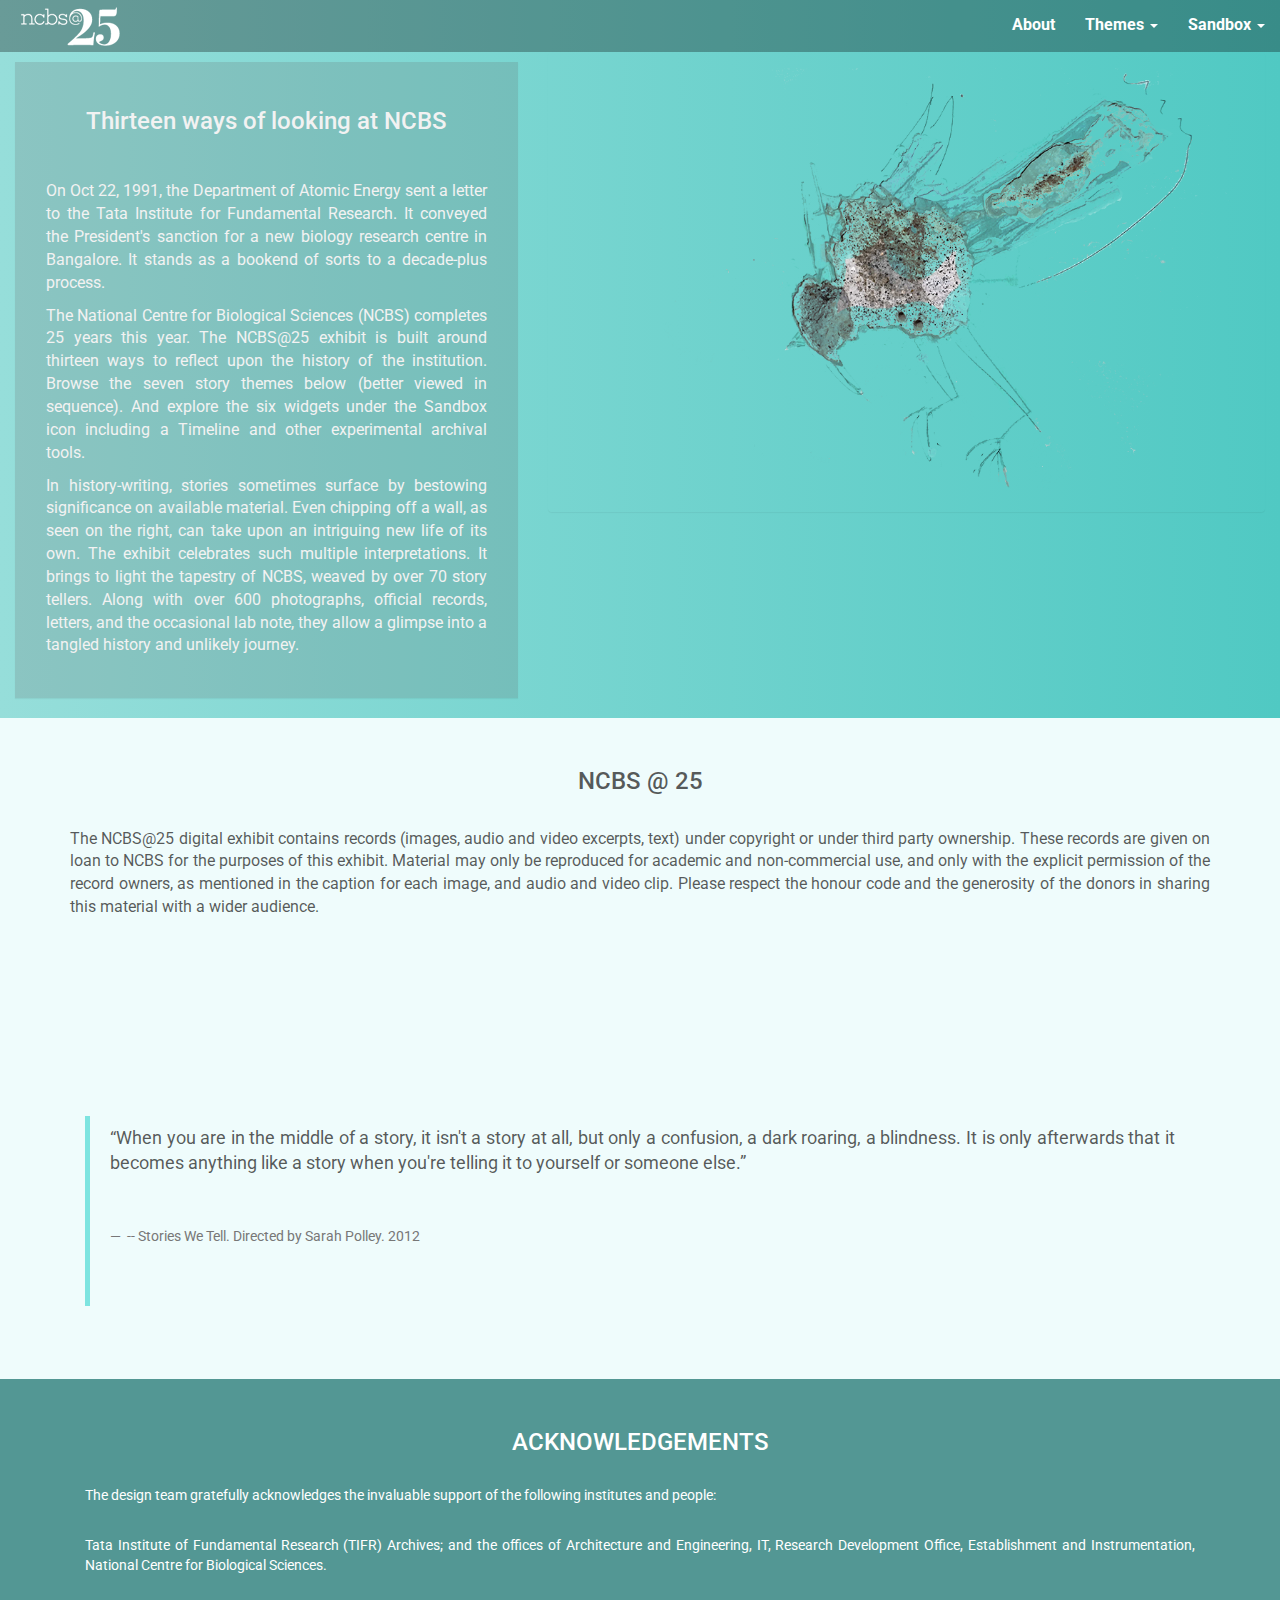
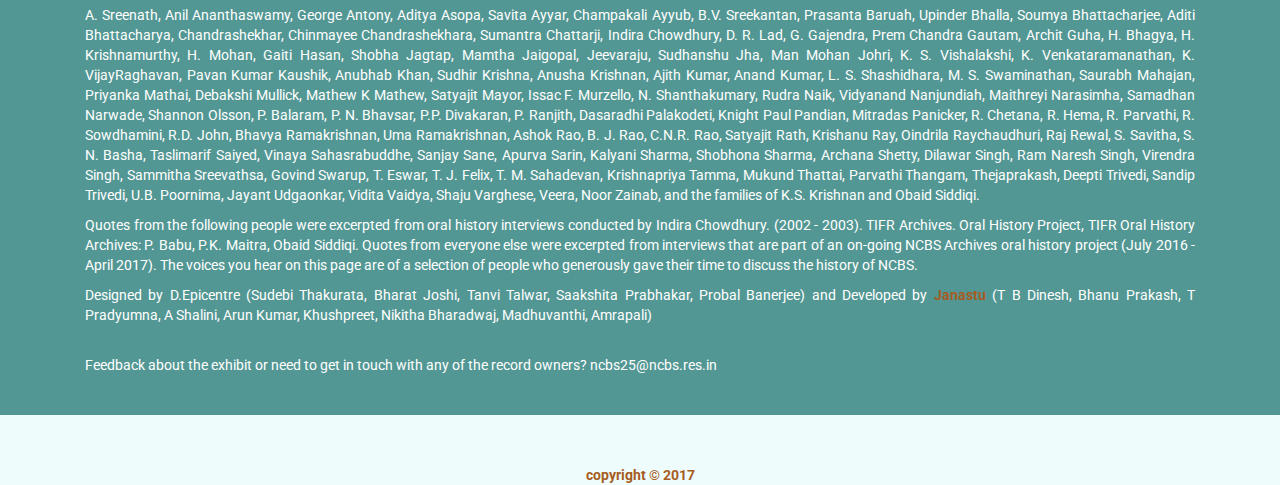
==== index.html @ 10860ec8 "about and acknowledgement section width and padding adjust + Copyright year update" ====
<!DOCTYPE html>
<html lang="en">

<head>

    <meta charset="utf-8">
    <meta http-equiv="X-UA-Compatible" content="IE=edge">
    <meta name="viewport" content="width=device-width, initial-scale=1">
    <meta name="description" content="">
    <meta name="author" content="">

    <title>NCBS@25</title>
	
	<!-- favicon-->
	<link  href="images/ncbs_favicon.png" type="image/x-icon" rel="icon" sizes="10x10" type="image/png">

    <!--font link-->
    <link href=' http://fonts.googleapis.com/css?family=Roboto:400,500,700' rel='stylesheet' type='text/css'>	

    <!-- Bootstrap Core CSS -->
    <link href="css/bootstrap.min.css" rel="stylesheet">

    <!-- header color CSS -->
    <link href="css/ncbs-responsive.css" rel="stylesheet">

    <!-- Custom CSS -->
    <link href="css/modern-business.css" rel="stylesheet">
	<!-- NCBS CSS  -->
	<link href="css/ncbs-responsive.css" rel="stylesheet">
	
	
    <!-- Custom Fonts -->
    <link href="font-awesome/css/font-awesome.min.css" rel="stylesheet" type="text/css">

    <!-- HTML5 Shim and Respond.js IE8 support of HTML5 elements and media queries -->
    <!-- WARNING: Respond.js doesn't work if you view the page via file:// -->
    <!--[if lt IE 9]>
        <script src="https://oss.maxcdn.com/libs/html5shiv/3.7.0/html5shiv.js"></script>
        <script src="https://oss.maxcdn.com/libs/respond.js/1.4.2/respond.min.js"></script>
    <![endif]-->

    

</head>

<body>
 

    <!-- Navigation -->

    <nav class="navbar navbar-inverse navbar-default navbar-static-top navbar-header-bg_col" role="navigation">
        <div class="container-fluid">
            <!-- Brand and toggle get grouped for better mobile display -->
            <div class="navbar-header ">

                <button type="button" class="navbar-toggle" data-toggle="collapse" data-target="#ncbs-navbar-collapse">
                    <span class="sr-only">Toggle navigation</span>
                    <span class="icon-bar"></span>
                    <span class="icon-bar"></span>
                    <span class="icon-bar"></span>
                </button>
                
                <!--ncbs25 logo-->
				<div class="logo-responsive ">
				

			        <a href="#" target="">	
			        <img src="images/ncbs_logo.png" alt="logo" >
			        </a>
                <!--/.ncbs logo--> 
				</div>

            </div>
            <!-- Collect the nav links, forms, and other content for toggling -->
            <div class="collapse navbar-collapse" id="ncbs-navbar-collapse">
                <!--Menu-->           
                <ul class="nav navbar-nav navbar-right navbar-header-link-color navbar-header-link-hover-color">

                    <!--Menu About-->
                    <li>
                    
                        <a href="#about" class="navbar-header-link-color"><b>About</a></b>
                    </li>

                    <!--Menu Themes-->
                    <li class="dropdown " >

                        <a href="#" class="dropdown-toggle navbar-header-link-color" data-toggle="dropdown"><b>Themes</b> <b class="caret"></b></a>

                        <ul class="dropdown-menu dropdown-menu-style" >

                            <li >
                                <a href="portfolio-1-col.html"> <img src="images/identity_inside-01.png" alt="id" class="theme-dropdown-icon">Identity</a>
                            </li>
                            <li class="divider" ></li>
					        <li>
                                <a href="portfolio-2-col.html">
                                <img src="images/instituin_inside-01.png" alt="ib" class="theme-dropdown-icon">
                               Institution Building</a>
                            </li>
                             <li class="divider" ></li>
                            <li>
                                <a href="portfolio-3-col.html">
                                <img src="images/growth_inside.png" alt="id" class="theme-dropdown-icon" id="themes-dropdown-growth">
                                Growth</a>
                            </li>
                            <li class="divider"></li>
                            <li>
                                <a href="portfolio-4-col.html">
                                <img src="images/research-inside.png" alt="res" class="theme-dropdown-icon" id="themes-dropdown-research">Research</a>
                            </li>
                            <li class="divider"></li>
                            <li>
                                <a href="portfolio-item.html">
                                <img src="images/education_inside1.png" alt="edu" class="theme-dropdown-icon">Education</a>
                            </li>
                            <li class="divider"></li>
                            <li>
                                <a href="portfolio-item.html">
                                <img src="images/ripple_inside.png" alt="rf" class="theme-dropdown-icon">Ripple Effect</a>
                            </li>

                            <li class="divider"></li>
                            <li>
                                <a href="portfolio-item.html">
                                <img src="images/intersections_inside.png" alt="inter" class="theme-dropdown-icon">Intersection</a>
                            </li>

                        </ul>
                    </li>

                    <!--Menu Sandbox-->
                    <li class="dropdown">
                        <a href="#" class="dropdown-toggle navbar-header-link-color" data-toggle="dropdown"><b>Sandbox</b> <b class="caret"></b></a>
                        <ul class="dropdown-menu dropdown-menu-style" >
                            <li>
                                <a href="blog-home-1.html">Ephemera</a>
                            </li>
                            <li class="divider"></li>
                            <li>
                                <a href="blog-home-2.html">
                                Peopleplex</a>
                            </li>
                            <li class="divider"></li>
                            <li>
                                <a href="blog-post.html">Space Tour</a>
                            </li>
                            <li class="divider"></li>
                            <li>
                                <a href="blog-home-2.html">
                                Timeline</a>
                            </li>
                            <li class="divider"></li>

                            <li>
                                <a href="blog-home-2.html">
                                Oral History</a>
                            </li>
                            <li class="divider"></li>
                            <li>
                                <a href="blog-home-2.html">
                                Mosaic Template</a>
                            </li>



                        </ul>
                    </li>
                    
                    
                </ul>

                <!-- /.navbar-collapse -->
            </div>
            
            <!-- /.container -->
        </div>
        
    </nav>

   

    <!-- Page Content -->
    <div class="container-fluid home-hero-bg" >

         
        <!-- Row-->
        <div class="row">

            <!--<div class="col-lg-12">
                <h1 class="page-header">
                   

                </h1>
            </div> -->

            <!--Column grid-->
            <div class="col-md-5" >

                <div class="panel home-hero-lefttext-container " > 

                    <div class="panel-heading home-hero-lefttext-removepadding" >
                        <h3> Thirteen ways of looking at NCBS</h3>
                    </div>
					
                    <div class="panel-body home-hero-lefttext-removepadding "  >
					   <!--<div class="col-sm-4">
					   <img src="intro-bg.jpg" alt="bg">
					   </div>-->
                        <p align="justify">
						
                        <p>On Oct 22, 1991, the Department of Atomic Energy sent a letter to the Tata Institute for Fundamental Research. 
                        It conveyed the President's sanction for a new biology research centre in Bangalore.
                        It stands as a bookend of sorts to a decade-plus process.</p>

                        <p>The National Centre for Biological Sciences (NCBS) completes 25 years this year.
                        The NCBS@25 exhibit is built around thirteen ways to reflect upon the history of the institution.
                        Browse the seven story themes below (better viewed in sequence). And explore the six widgets under
                        the Sandbox icon including a Timeline and other experimental archival tools.</p>
 

                        <p>In history-writing, stories sometimes surface by bestowing significance on available material. Even chipping off a wall, as seen on the right, can take upon an intriguing new life of its own. The exhibit celebrates such multiple interpretations. It brings to light the tapestry of NCBS, weaved by over 70 story tellers. Along with over 600 photographs, official records, letters, and the occasional lab note, they allow a glimpse into a tangled history and unlikely journey.</p>

                    </div>

                </div>

            <!--/.Column grid-->
            </div>


            <!--Column grid-->
            <div class="col-md-7">

                <div class="panel panel-background">

                   <!-- <div class="panel-heading">
                        <h4><i class="fa fa-fw fa-gift"></i></h4>
                    </div>-->

                    <!--Insect image-->
                    <div class="panel-body theme-insect-image">
                        
                      <img src="images/insect.png" alt="bg" class="img-responsive">
                    <!--/.Insect image-->     
                    </div>

                </div>

            <!--/.Column grid-->
            </div> 


        <!-- /.row -->       
        </div>

    <!--/.Container-->    
    </div>
    
		
        
        

    <!--About us-->

    <!--Container-->  
    <div id="about" class="container">
        <div class="row">
             <h3 class="text-center">NCBS @ 25</h3>
        
             <br/>

             <p>The NCBS@25 digital exhibit contains records (images, audio and video excerpts, text) under copyright or under third party ownership. These records are given on loan to NCBS for the purposes of this exhibit. Material may only be reproduced for academic and non-commercial use, and only with the explicit permission of the record owners, as mentioned in the caption for each image, and audio and video clip. Please respect the honour code and the generosity of the donors in sharing this material with a wider audience.</p>
             
        </div>
        <!--Row-->            
        <div class="row">
            <!--Column grid--> 
           <div class="col-xs-12">

            <!--Youtube video--> 
            <div class="center-block">
              <iframe class="theme-about-video" src="https://www.youtube.com/embed/O8wESXFHZY8" frameborder="0" allowfullscreen></iframe>
            <!--/.Youtube video-->  
            </div>

            <div>

                <blockquote><p>“When you are in the middle of a story, it isn't a story at all, but only a confusion, a dark roaring, a blindness. It is only afterwards that it becomes anything like a story when you're telling it to yourself or someone else.”</p>
                  <footer> -- Stories We Tell. Directed by Sarah Polley. 2012</footer>
                </blockquote>

                <br/>
                

                            </div>

           <!--/.Column grid-->
           </div>

        <!-- /.row -->   
        </div>
      </div>
<!--/.About text END-->           
    </div>
        <!-- /.container END-->

    <!-- Acknowledgements start --> 
    <div class="ack-section" >
       <div class="container" >

        <!--Row-->            
        <div class="row">
            
              
            <!--Column grid--> 
           <div class="col-xs-12">
            <h3 class="text-center">ACKNOWLEDGEMENTS</h3>
            <br/>
            <p>The design team gratefully acknowledges the invaluable support of the following institutes and people:</p>
            <br/>
            <p>Tata Institute of Fundamental Research (TIFR) Archives; and the offices of Architecture and Engineering, IT, Research Development Office, Establishment and Instrumentation, National Centre for Biological Sciences.</p>
            <br/>
            <p>A. Sreenath, Anil Ananthaswamy, George Antony, Aditya Asopa, Savita Ayyar, Champakali Ayyub, B.V. Sreekantan, Prasanta Baruah, Upinder Bhalla, Soumya Bhattacharjee, Aditi Bhattacharya, Chandrashekhar, Chinmayee Chandrashekhara, Sumantra Chattarji, Indira Chowdhury, D. R. Lad, G. Gajendra, Prem Chandra Gautam, Archit Guha, H. Bhagya, H. Krishnamurthy, H. Mohan, Gaiti Hasan, Shobha Jagtap, Mamtha Jaigopal, Jeevaraju, Sudhanshu Jha, Man Mohan Johri, K. S. Vishalakshi, K. Venkataramanathan, K. VijayRaghavan, Pavan Kumar Kaushik, Anubhab Khan, Sudhir Krishna, Anusha Krishnan, Ajith Kumar, Anand Kumar, L. S. Shashidhara, M. S. Swaminathan, Saurabh Mahajan, Priyanka Mathai, Debakshi Mullick, Mathew K Mathew, Satyajit Mayor, Issac F. Murzello, N. Shanthakumary, Rudra Naik, Vidyanand Nanjundiah, Maithreyi Narasimha, Samadhan Narwade, Shannon Olsson, P. Balaram, P. N. Bhavsar, P.P. Divakaran, P. Ranjith, Dasaradhi Palakodeti, Knight Paul Pandian, Mitradas Panicker, R. Chetana, R. Hema, R. Parvathi, R. Sowdhamini, R.D. John, Bhavya Ramakrishnan, Uma Ramakrishnan, Ashok Rao, B. J. Rao, C.N.R. Rao, Satyajit Rath, Krishanu Ray, Oindrila Raychaudhuri, Raj Rewal, S. Savitha, S. N. Basha, Taslimarif Saiyed, Vinaya Sahasrabuddhe, Sanjay Sane, Apurva Sarin, Kalyani Sharma, Shobhona Sharma, Archana Shetty, Dilawar Singh, Ram Naresh Singh, Virendra Singh, Sammitha Sreevathsa, Govind Swarup, T. Eswar, T. J. Felix, T. M. Sahadevan, Krishnapriya Tamma, Mukund Thattai, Parvathi Thangam, Thejaprakash, Deepti Trivedi, Sandip Trivedi, U.B. Poornima, Jayant Udgaonkar, Vidita Vaidya, Shaju Varghese, Veera, Noor Zainab, and the families of K.S. Krishnan and Obaid Siddiqi.</p>
            
            <p>Quotes from the following people were excerpted from oral history interviews conducted by Indira Chowdhury. (2002 - 2003). TIFR Archives. Oral History Project, TIFR Oral History Archives: P. Babu, P.K. Maitra, Obaid Siddiqi. Quotes from everyone else were excerpted from interviews that are part of an on-going NCBS Archives oral history project (July 2016 - April 2017). The voices you hear on this page are of a selection of people who generously gave their time to discuss the history of NCBS.</p>
            

            <p>Designed by D.Epicentre (Sudebi Thakurata, Bharat Joshi, Tanvi Talwar, Saakshita Prabhakar, Probal Banerjee) and Developed by <a href="http://servelots.com/new/3d.html" target="_blank">Janastu</a> (T B Dinesh, Bhanu Prakash, T Pradyumna, A Shalini, Arun Kumar, Khushpreet, Nikitha Bharadwaj, Madhuvanthi, Amrapali)</p><br>
            <p>Feedback about the exhibit or need to get in touch with any of the record owners? 
            ncbs25@ncbs.res.in</p>


           </div>
       </div>
   </div>
</div>
 <!-- Acknowledgements END -->
    
    <!--Footer-->
    <footer class="container-fluid">

        <div class="row">
            <div class="col-lg-12">

                <div class="text-center footer-text-style">
                    <a href="#about" class="footer-content-text">copyright &copy 2017</a>
                </div>
                    
            </div>
        </div>

        <!--/.Footer-->  
    </footer>


    <!-- jQuery -->
    <script src="js/jquery.js"></script>

    <!-- Bootstrap Core JavaScript -->
    <script src="js/bootstrap.min.js"></script>

    <!-- Script to Activate the Carousel -->
    <script>
    $('.carousel').carousel({
        interval: 5000 //changes the speed
    })
    </script>

</body>

</html>
---- css/ncbs-responsive.css ----
/*CSS for body*/
body {
    overflow-x: hidden;
    padding: 0px;
    background-color:  rgba(176, 241, 239, 0.2);
    /* background-color:#f4f3e9;  */
     font-family: 'Roboto', sans-serif;
     text-align: justify;
}

/* anchor links */
a {
    color: #a65c21;
    font-weight: bold;
    text-decoration: none;
}

a:hover {
    color: #ffaa65;
    font-weight: bold;
    text-decoration: none;
}
/* anchor links END*/
/*CSS for header*/
@media (max-width: 767px)
.navbar-inverse .navbar-nav .open .dropdown-menu .divider {
    background-color: #FFFFFF;
}

.navbar-inverse {
    border-radius:0px;
}

.navbar-header-bg_col{
    /*background-image: url(../images/bg_img.jpg);
    background-repeat: no-repeat;
    background-size: cover;*/
    background: #50C9C3; /* fallback for old browsers */
    background: -webkit-linear-gradient(to left, #50C9C3 , #96DEDA); /* Chrome 10-25, Safari 5.1-6 */
    background: -moz-linear-gradient(to left, #50C9C3 , #96DEDA);   /* For Firefox (3.6 to 15) */
    background-image: -o-linear-gradient(to left, #50C9C3 , #96DEDA); /* For old Opera (11.1 to 12.0) */
    background: linear-gradient(to left, #50C9C3 , #96DEDA); /* W3C, IE 10+/ Edge, Firefox 16+, Chrome 26+, Opera 12+, Safari 7+ */

    background-color: rgba(102,102,102,0.5);
    background-blend-mode: multiply;
	

    margin-bottom: 0px;
    border-color:transparent;
}

.navbar-header-border-color{
    color: #F4F3E9;
}

.navbar-header-link-color{
    color:#FFFFFF;
}

.navbar-header-link-hover-color{
    color:#FFF;
}

/*.dropdown-box-color {
    background-color:transparent;
}*/

.navbar-inverse .navbar-nav>li>a {
    color:#FFFFFF;
}

.navbar-inverse .navbar-nav>.open>a, .navbar-inverse .navbar-nav>.open>a:focus, .navbar-inverse .navbar-nav>.open>a:hover{
    color: #fff;
    background-color:rgba(102,102,102,0.66);;
}


.navbar-inverse .navbar-nav>.open>a:focus, .navbar-inverse .navbar-nav>.open>a:hover
{
color: #FFFFFC;
}
.logo-responsive
{
padding:5px;
}


.home-hero-bg
{
background-image:url(../images/bg_img.jpg);
background-repeat: no-repeat;
    background-size: cover;
	background-color: rgba(102,102,102,0.2);

}
.home-hero-lefttext-container
{
	margin-top: 10px;
    background-color: rgba(102, 102, 102, 0.2);
    font-size: 16px;
    font-family: 'Roboto', sans-serif;
    color: #f2f2f2;
    padding: 15px;
    border-radius: 0px;
	


}

.theme-dropdown-icon {
    width:30px;
    padding:4px;
    margin-right:5px;
	}
	
	
.theme-dropdown-icon:hover{
padding:1px;
background-position: 0 -25px;
}

#themes-dropdown-growth{
	padding-top:0px;
	padding-bottom:0px;
}

#themes-dropdown-research{
	padding-top:0px;
	padding-bottom:0px;
}







.navbar-inverse {
border-radius:0px;
font-size:16px;
   }
   
   

.navbar-inverse .navbar-toggle {


    border-color: #CDCCB9;
}



.navbar-inverse .navbar-collapse, .navbar-inverse .navbar-form {
    border-color: #ffffff;
}

.dropdown-menu>li>a {
    font-weight:300;
    color:#FFFFFF;
}


.navbar-inverse .navbar-nav .open .dropdown-menu>li>a {
    color: #FFFFFF;
	font-size:16px;
}

.navbar-inverse .navbar-nav .open .dropdown-menu li a:hover{

    background-color:rgba(172, 176, 175, 0.5);
    color:#FFFFFF;
    font-weight:600;
    font-size:16px;

}
.navbar-inverse .navbar-nav .open .dropdown-menu li a:hover .theme-dropdown-icon{
padding:1px;
background-position: 0 -25px;
}

.dropdown-menu-style{
    background-color:rgba(102,102,102,0.66);
    color:white; 
    border-radius:0px; 
    margin-top:14px;
    font-size:15px;
}

/*CSS for home container*/
.home-hero-bg{
    background: #50C9C3; /* fallback for old browsers */
    background: -webkit-linear-gradient(to left, #50C9C3 , #96DEDA); /* Chrome 10-25, Safari 5.1-6 */
    background: -moz-linear-gradient(to left, #50C9C3 , #96DEDA);   /* For Firefox (3.6 to 15) */
    background-image: -o-linear-gradient(to left, #50C9C3 , #96DEDA); /* For old Opera (11.1 to 12.0) */
    background: linear-gradient(to left, #50C9C3 , #96DEDA); /* W3C, IE 10+/ Edge, Firefox 16+, Chrome 26+, Opera 12+, Safari 7+ */

    /*background: linear-gradient(215deg, #aed7d3 10%, rgba(99,133,133,1) 100%);
    background: -moz-linear-gradient(276deg, #aed7d3 10%, rgba(99,133,133,1) 100%);  ff3.6+ /
background: -webkit-gradient(linear, left top, left bottom, color-stop(0%, #aed7d3), color-stop(100%, rgba(99,133,133,1))); / safari4+,chrome /
background: -webkit-linear-gradient(276deg, #aed7d3 10%, rgba(99,133,133,1) 100%); / safari5.1+,chrome10+ /
background: -o-linear-gradient(276deg, #aed7d3 10%, rgba(99,133,133,1) 100%); / opera 11.10+ /
background: -ms-linear-gradient(276deg, #aed7d3 10%, rgba(99,133,133,1) 100%); / ie10+ /
background: linear-gradient(180deg, #aed7d3 10%, rgba(99,133,133,1) 100%);
filter: progid:DXImageTransform.Microsoft.gradient( startColorstr='#aed7d3', endColorstr='#638585',GradientType=0 ); / ie6-9 */
}

.home-hero-lefttext-container{
    margin-top: 10px;
    background-color: rgba(102, 102, 102, 0.2);
    font-size: 16px;
    font-family: 'Roboto', sans-serif;
    color: #f2f2f2;
    padding: 15px;
    border-radius: 0px;
    
}


.home-hero-lefttext-removepadding h3 {
	padding:0px;
    text-align:center;
}



.container-fluid>.navbar-collapse, .container-fluid>.navbar-header, .container>.navbar-collapse, .container>.navbar-header {
    margin-right: 0px;
    margin-left: 0px;
}

.panel-background{
    background-color: transparent;
}
/*CSS for About block*/
#about {
    /*width:60%;*/
    padding:30px;
    color: rgba(17, 17, 17, 0.7);
    font-size:16px;
}

.theme-about-video {
    /*margin-left: 8%;*/
    width: 100%;
    height:100%;
    padding:15px;
}

#about blockquote {
    border-left: 5px solid #7de4e0;
}

@media (max-width:893px){
    .theme-about-video{
        height:100px;
    }
}

/* Acknowledgements section*/
.ack-section{
    background-color: #539794;
    color: #fff;
}
.ack-section .container {
    /*width:60%;*/
    padding: 30px;
}

/* Acknowledgements END */


/*CSS for footer*/

/*.footer-content-text
{
    cursor: pointer;     
    color: #333726;
    margin-top:2px; 
    font-family: 'Roboto', sans-serif;
    color: #333726;
}

.footer-text-style
{
    margin-top:80px;
    font-family: 'Roboto', sans-serif;
    padding: 15px;
    border-top: solid 1px #ffffff;
}
footer
{

    text-align: -webkit-center;

}*/


 @media only screen and (max-width: 1200px) 
 {
    .theme-insect-image
    {
        margin-top: 15%;
    }
    
}

 @media only screen and (max-width: 992px) 
 {
    .theme-insect-image
    {
        margin-top: 0%;
    }
    
}
---- css/modern-business.css ----
/*!
 * Start Bootstrap - Modern Business (http://startbootstrap.com/)
 * Copyright 2013-2016 Start Bootstrap
 * Licensed under MIT (https://github.com/BlackrockDigital/startbootstrap/blob/gh-pages/LICENSE)
 */

/* Global Styles */

html,
body {
    height: 100%;
}

body {
    padding-top: 50px; /* Required padding for .navbar-fixed-top. Remove if using .navbar-static-top. Change if height of navigation changes. */
}

.img-portfolio {
    margin-bottom: 30px;
}

.img-hover:hover {
    opacity: 0.8;
}

/* Home Page Carousel */

header.carousel {
    height: 50%;
}

header.carousel .item,
header.carousel .item.active,
header.carousel .carousel-inner {
    height: 100%;
}

header.carousel .fill {
    width: 100%;
    height: 100%;
    background-position: center;
    background-size: cover;
}

/* 404 Page Styles */

.error-404 {
    font-size: 100px;
}

/* Pricing Page Styles */

.price {
    display: block;
    font-size: 50px;
    line-height: 50px;
}

.price sup {
    top: -20px;
    left: 2px;
    font-size: 20px;
}

.period {
    display: block;
    font-style: italic;
}

/* Footer Styles */

footer {
    margin: 50px 0;
}

/* Responsive Styles */

@media(max-width:991px) {
    .customer-img,
    .img-related {
        margin-bottom: 30px;
    }
}

@media(max-width:767px) {
    .img-portfolio {
        margin-bottom: 15px;
    }

    header.carousel .carousel {
        height: 70%;
    }
}
---- css/ncbs-responsive.css ----
/*CSS for body*/
body {
    overflow-x: hidden;
    padding: 0px;
    background-color:  rgba(176, 241, 239, 0.2);
    /* background-color:#f4f3e9;  */
     font-family: 'Roboto', sans-serif;
     text-align: justify;
}

/* anchor links */
a {
    color: #a65c21;
    font-weight: bold;
    text-decoration: none;
}

a:hover {
    color: #ffaa65;
    font-weight: bold;
    text-decoration: none;
}
/* anchor links END*/
/*CSS for header*/
@media (max-width: 767px)
.navbar-inverse .navbar-nav .open .dropdown-menu .divider {
    background-color: #FFFFFF;
}

.navbar-inverse {
    border-radius:0px;
}

.navbar-header-bg_col{
    /*background-image: url(../images/bg_img.jpg);
    background-repeat: no-repeat;
    background-size: cover;*/
    background: #50C9C3; /* fallback for old browsers */
    background: -webkit-linear-gradient(to left, #50C9C3 , #96DEDA); /* Chrome 10-25, Safari 5.1-6 */
    background: -moz-linear-gradient(to left, #50C9C3 , #96DEDA);   /* For Firefox (3.6 to 15) */
    background-image: -o-linear-gradient(to left, #50C9C3 , #96DEDA); /* For old Opera (11.1 to 12.0) */
    background: linear-gradient(to left, #50C9C3 , #96DEDA); /* W3C, IE 10+/ Edge, Firefox 16+, Chrome 26+, Opera 12+, Safari 7+ */

    background-color: rgba(102,102,102,0.5);
    background-blend-mode: multiply;
	

    margin-bottom: 0px;
    border-color:transparent;
}

.navbar-header-border-color{
    color: #F4F3E9;
}

.navbar-header-link-color{
    color:#FFFFFF;
}

.navbar-header-link-hover-color{
    color:#FFF;
}

/*.dropdown-box-color {
    background-color:transparent;
}*/

.navbar-inverse .navbar-nav>li>a {
    color:#FFFFFF;
}

.navbar-inverse .navbar-nav>.open>a, .navbar-inverse .navbar-nav>.open>a:focus, .navbar-inverse .navbar-nav>.open>a:hover{
    color: #fff;
    background-color:rgba(102,102,102,0.66);;
}


.navbar-inverse .navbar-nav>.open>a:focus, .navbar-inverse .navbar-nav>.open>a:hover
{
color: #FFFFFC;
}
.logo-responsive
{
padding:5px;
}


.home-hero-bg
{
background-image:url(../images/bg_img.jpg);
background-repeat: no-repeat;
    background-size: cover;
	background-color: rgba(102,102,102,0.2);

}
.home-hero-lefttext-container
{
	margin-top: 10px;
    background-color: rgba(102, 102, 102, 0.2);
    font-size: 16px;
    font-family: 'Roboto', sans-serif;
    color: #f2f2f2;
    padding: 15px;
    border-radius: 0px;
	


}

.theme-dropdown-icon {
    width:30px;
    padding:4px;
    margin-right:5px;
	}
	
	
.theme-dropdown-icon:hover{
padding:1px;
background-position: 0 -25px;
}

#themes-dropdown-growth{
	padding-top:0px;
	padding-bottom:0px;
}

#themes-dropdown-research{
	padding-top:0px;
	padding-bottom:0px;
}







.navbar-inverse {
border-radius:0px;
font-size:16px;
   }
   
   

.navbar-inverse .navbar-toggle {


    border-color: #CDCCB9;
}



.navbar-inverse .navbar-collapse, .navbar-inverse .navbar-form {
    border-color: #ffffff;
}

.dropdown-menu>li>a {
    font-weight:300;
    color:#FFFFFF;
}


.navbar-inverse .navbar-nav .open .dropdown-menu>li>a {
    color: #FFFFFF;
	font-size:16px;
}

.navbar-inverse .navbar-nav .open .dropdown-menu li a:hover{

    background-color:rgba(172, 176, 175, 0.5);
    color:#FFFFFF;
    font-weight:600;
    font-size:16px;

}
.navbar-inverse .navbar-nav .open .dropdown-menu li a:hover .theme-dropdown-icon{
padding:1px;
background-position: 0 -25px;
}

.dropdown-menu-style{
    background-color:rgba(102,102,102,0.66);
    color:white; 
    border-radius:0px; 
    margin-top:14px;
    font-size:15px;
}

/*CSS for home container*/
.home-hero-bg{
    background: #50C9C3; /* fallback for old browsers */
    background: -webkit-linear-gradient(to left, #50C9C3 , #96DEDA); /* Chrome 10-25, Safari 5.1-6 */
    background: -moz-linear-gradient(to left, #50C9C3 , #96DEDA);   /* For Firefox (3.6 to 15) */
    background-image: -o-linear-gradient(to left, #50C9C3 , #96DEDA); /* For old Opera (11.1 to 12.0) */
    background: linear-gradient(to left, #50C9C3 , #96DEDA); /* W3C, IE 10+/ Edge, Firefox 16+, Chrome 26+, Opera 12+, Safari 7+ */

    /*background: linear-gradient(215deg, #aed7d3 10%, rgba(99,133,133,1) 100%);
    background: -moz-linear-gradient(276deg, #aed7d3 10%, rgba(99,133,133,1) 100%);  ff3.6+ /
background: -webkit-gradient(linear, left top, left bottom, color-stop(0%, #aed7d3), color-stop(100%, rgba(99,133,133,1))); / safari4+,chrome /
background: -webkit-linear-gradient(276deg, #aed7d3 10%, rgba(99,133,133,1) 100%); / safari5.1+,chrome10+ /
background: -o-linear-gradient(276deg, #aed7d3 10%, rgba(99,133,133,1) 100%); / opera 11.10+ /
background: -ms-linear-gradient(276deg, #aed7d3 10%, rgba(99,133,133,1) 100%); / ie10+ /
background: linear-gradient(180deg, #aed7d3 10%, rgba(99,133,133,1) 100%);
filter: progid:DXImageTransform.Microsoft.gradient( startColorstr='#aed7d3', endColorstr='#638585',GradientType=0 ); / ie6-9 */
}

.home-hero-lefttext-container{
    margin-top: 10px;
    background-color: rgba(102, 102, 102, 0.2);
    font-size: 16px;
    font-family: 'Roboto', sans-serif;
    color: #f2f2f2;
    padding: 15px;
    border-radius: 0px;
    
}


.home-hero-lefttext-removepadding h3 {
	padding:0px;
    text-align:center;
}



.container-fluid>.navbar-collapse, .container-fluid>.navbar-header, .container>.navbar-collapse, .container>.navbar-header {
    margin-right: 0px;
    margin-left: 0px;
}

.panel-background{
    background-color: transparent;
}
/*CSS for About block*/
#about {
    /*width:60%;*/
    padding:30px;
    color: rgba(17, 17, 17, 0.7);
    font-size:16px;
}

.theme-about-video {
    /*margin-left: 8%;*/
    width: 100%;
    height:100%;
    padding:15px;
}

#about blockquote {
    border-left: 5px solid #7de4e0;
}

@media (max-width:893px){
    .theme-about-video{
        height:100px;
    }
}

/* Acknowledgements section*/
.ack-section{
    background-color: #539794;
    color: #fff;
}
.ack-section .container {
    /*width:60%;*/
    padding: 30px;
}

/* Acknowledgements END */


/*CSS for footer*/

/*.footer-content-text
{
    cursor: pointer;     
    color: #333726;
    margin-top:2px; 
    font-family: 'Roboto', sans-serif;
    color: #333726;
}

.footer-text-style
{
    margin-top:80px;
    font-family: 'Roboto', sans-serif;
    padding: 15px;
    border-top: solid 1px #ffffff;
}
footer
{

    text-align: -webkit-center;

}*/


 @media only screen and (max-width: 1200px) 
 {
    .theme-insect-image
    {
        margin-top: 15%;
    }
    
}

 @media only screen and (max-width: 992px) 
 {
    .theme-insect-image
    {
        margin-top: 0%;
    }
    
}
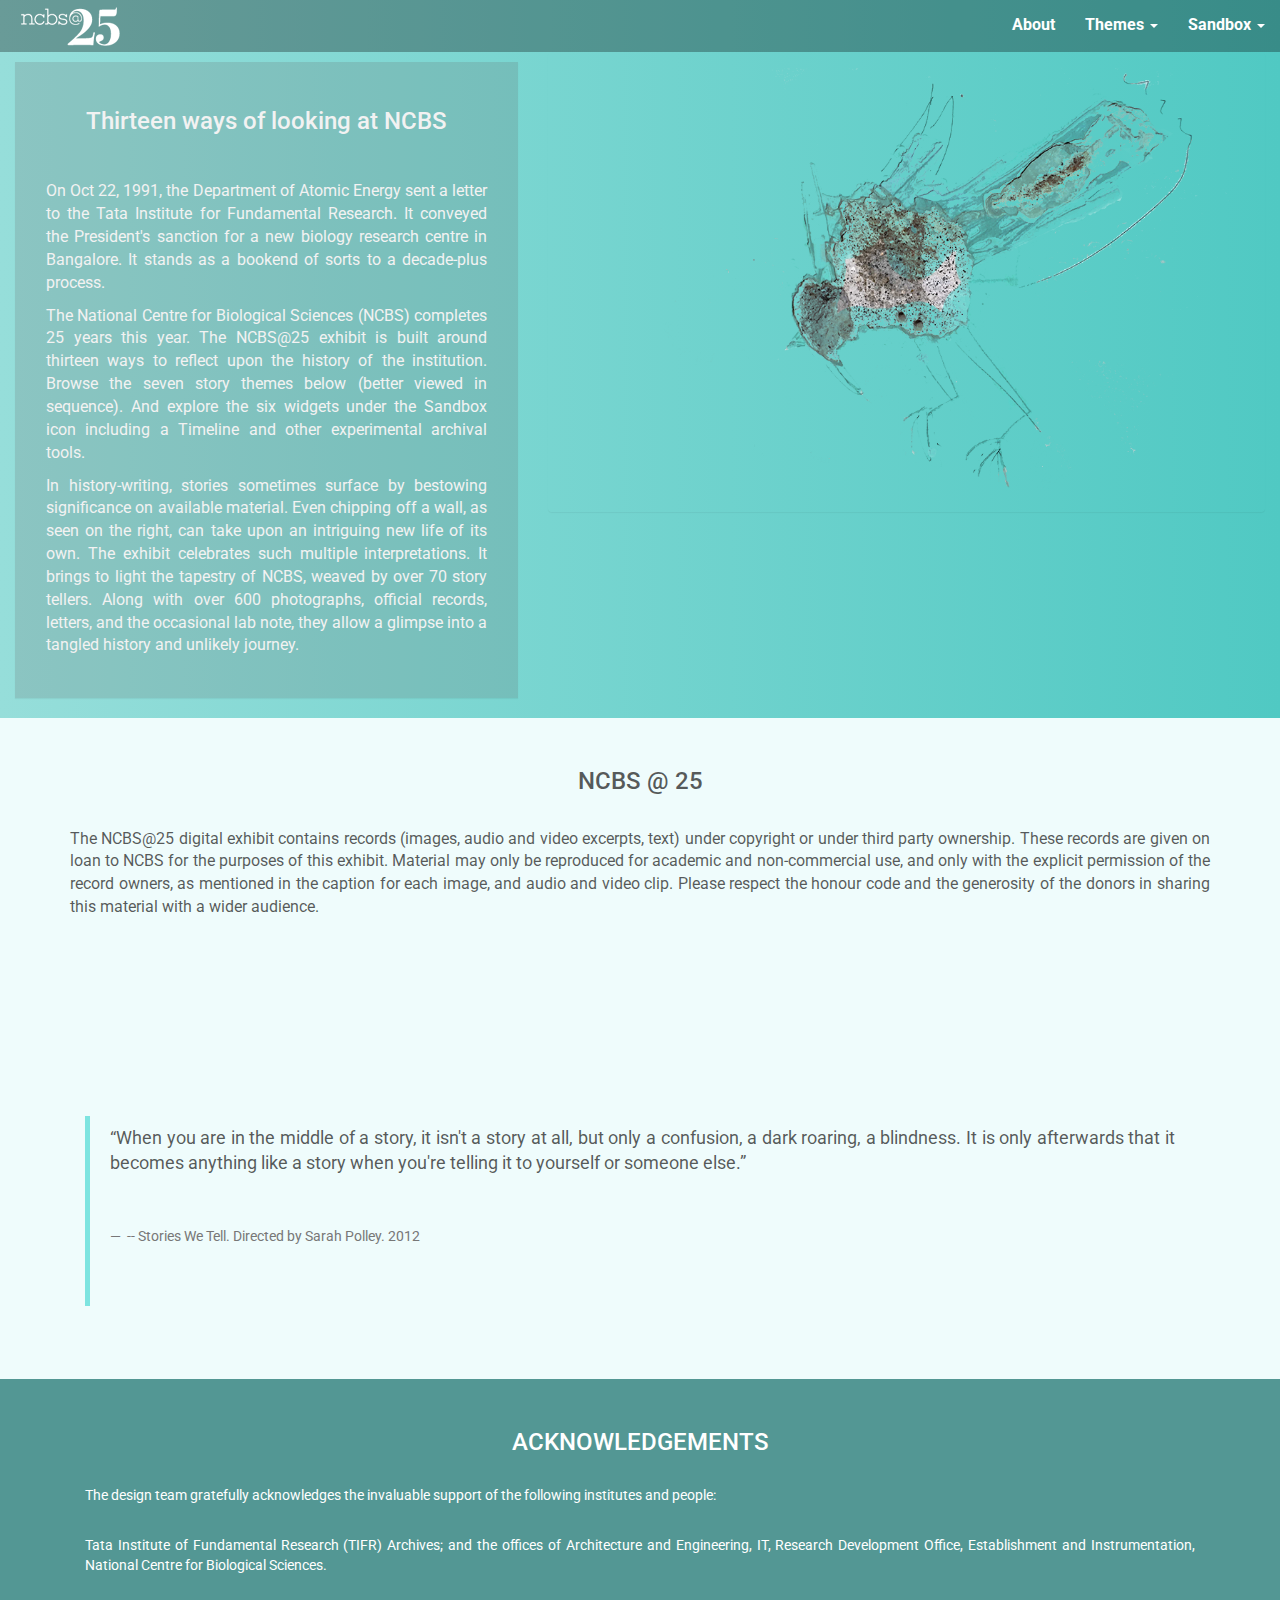
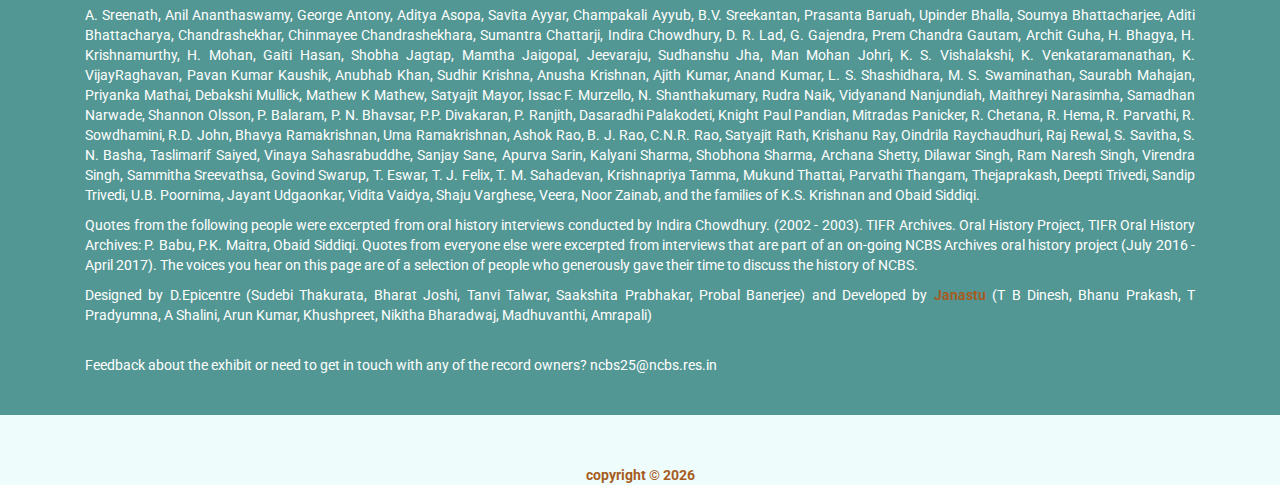
==== commit 9cf8fea7: "Dynamic copyright year update" ====
--- a/index.html
+++ b/index.html
@@ -15,7 +15,7 @@
 	<link  href="images/ncbs_favicon.png" type="image/x-icon" rel="icon" sizes="10x10" type="image/png">
 
     <!--font link-->
-    <link href=' http://fonts.googleapis.com/css?family=Roboto:400,500,700' rel='stylesheet' type='text/css'>	
+    <link href=' https://fonts.googleapis.com/css?family=Roboto:400,500,700' rel='stylesheet' type='text/css'>	
 
     <!-- Bootstrap Core CSS -->
     <link href="css/bootstrap.min.css" rel="stylesheet">
@@ -343,8 +343,12 @@
         <div class="row">
             <div class="col-lg-12">
 
-                <div class="text-center footer-text-style">
-                    <a href="#about" class="footer-content-text">copyright &copy 2017</a>
+                <div class="text-center footer-text-style" id="copyright">
+                    <!-- the inner html of anchor tag is updated dynamically by javascript -->
+                    <a href="#about" class="footer-content-text"> 
+                        
+                    </a>
+                   
                 </div>
                     
             </div>
@@ -366,7 +370,10 @@
         interval: 5000 //changes the speed
     })
     </script>
-
+    <!-- copyright update year dynamically -->
+    <script>
+        $("#copyright a").html(document.createTextNode("copyright \u00A9 "+new Date().getFullYear()));
+    </script>
 </body>
 
 </html>
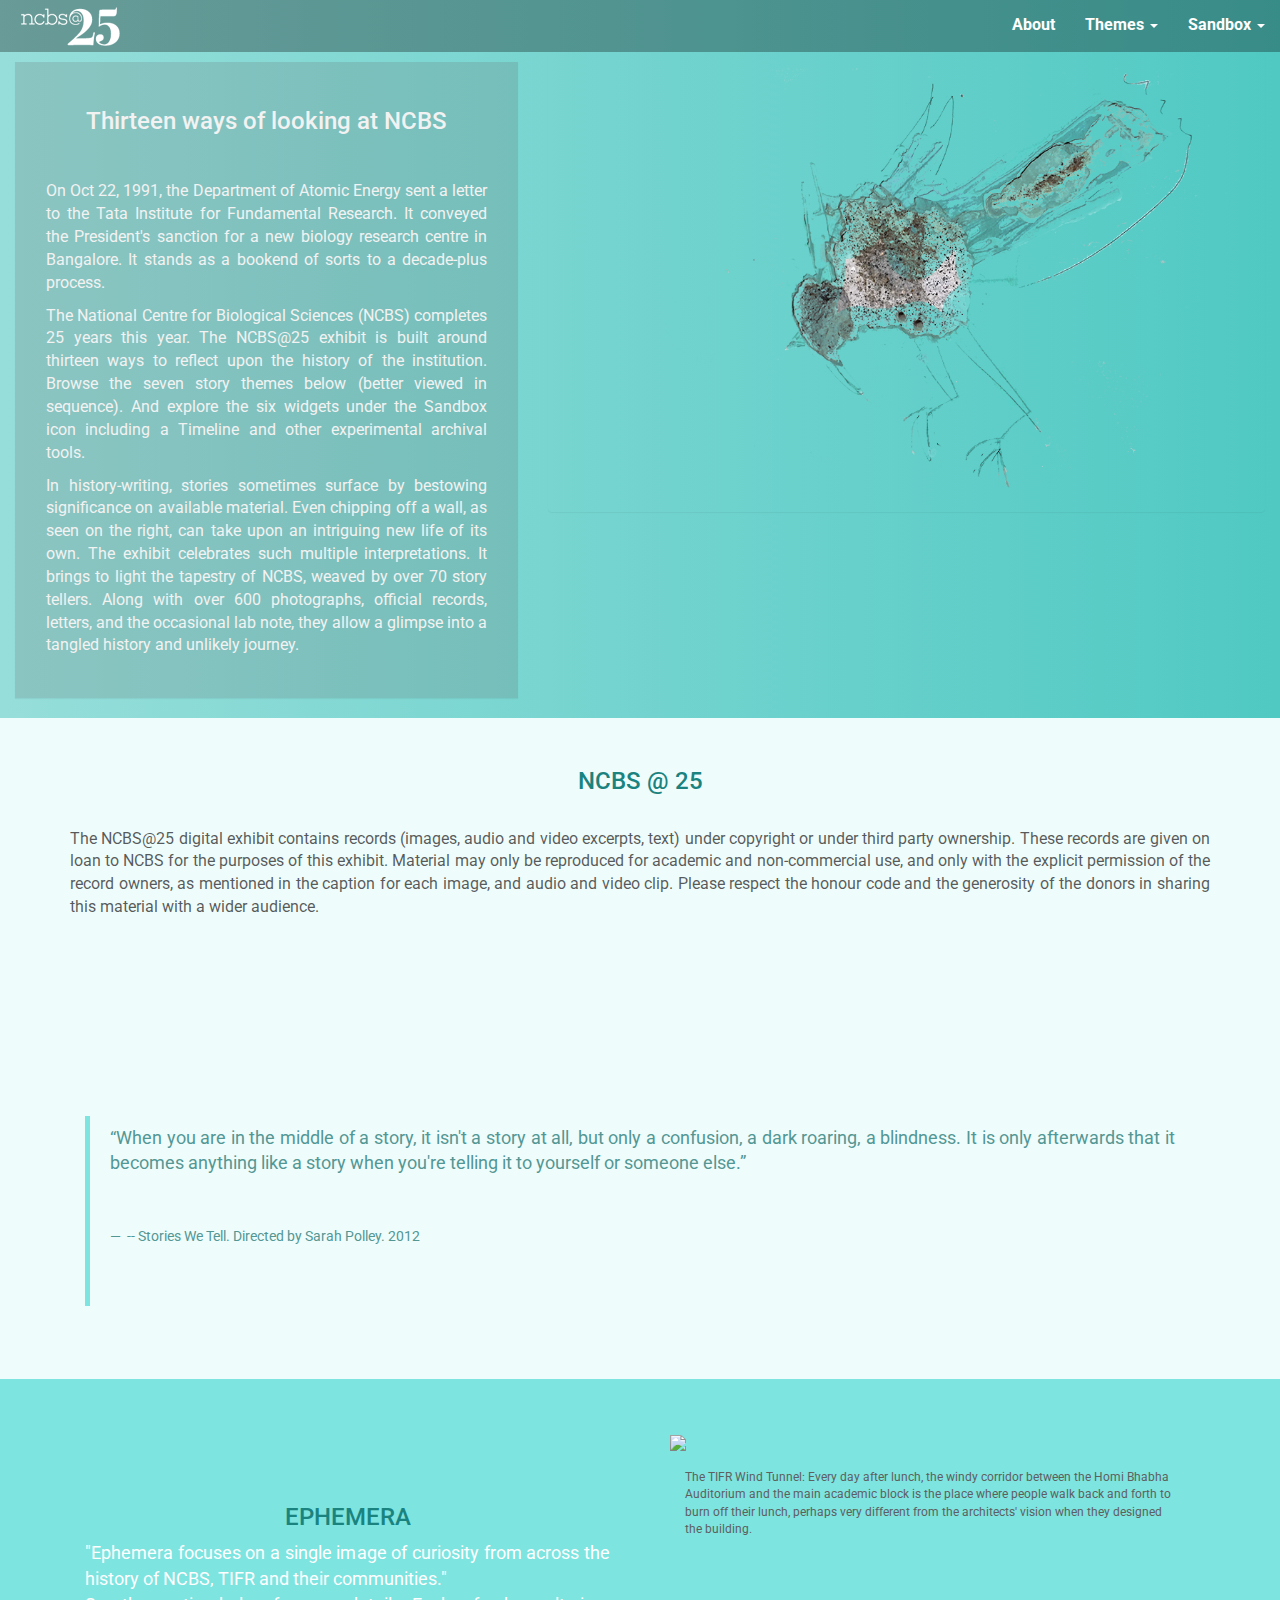
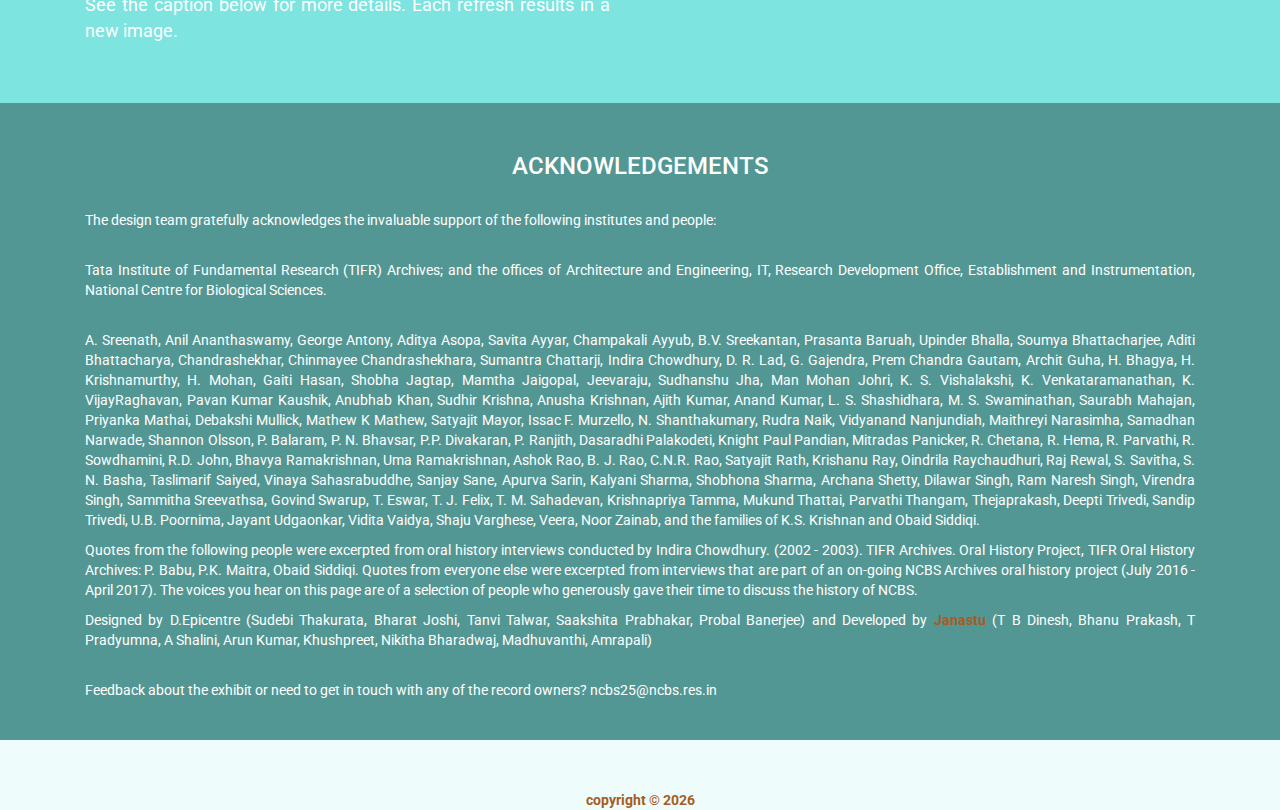
==== commit 3fbc2531: "Add new section for ephemera" ====
--- a/index.html
+++ b/index.html
@@ -304,6 +304,28 @@
 <!--/.About text END-->           
     </div>
         <!-- /.container END-->
+
+        <!-- Ephemera start -->
+        <div id="ephemera">
+            <div class="container">
+                <div class="row">
+
+                    <div class="col-sm-6">
+                        <div id="ephemera-text-wrap">
+                        <h3 class="text-center">EPHEMERA</h3>
+                        <p>"Ephemera focuses on a single image of curiosity from across the history of NCBS, TIFR and their communities."<br />See the caption below for more details. Each refresh results in a new image.</p>
+                    </div>
+                    </div>
+                    <div class="col-sm-6">
+                        <div id="ephemera-img-container">
+                            <img src="https://www.ncbs.res.in/ncbs25/sandbox/ephemera/img/Ephemera/TIFR-Post-Lunch-Walk.jpg" style="width: 100%;">
+                            <div class="captionEphImg col-md-12">The TIFR Wind Tunnel: Every day after lunch, the windy corridor between the Homi Bhabha Auditorium and the main academic block is the place where people walk back and forth to burn off their lunch, perhaps very different from the architects' vision when they designed the building. </div>
+                        </div>
+                    </div>
+                </div>
+            </div>
+        </div>
+        <!-- Ephemera END -->
 
     <!-- Acknowledgements start --> 
     <div class="ack-section" >
@@ -370,7 +392,7 @@
         interval: 5000 //changes the speed
     })
     </script>
-    <!-- copyright update year dynamically -->
+    <!-- copyright update year dynamically: \u00A9 is unicode for symbol -->
     <script>
         $("#copyright a").html(document.createTextNode("copyright \u00A9 "+new Date().getFullYear()));
     </script>
--- a/css/ncbs-responsive.css
+++ b/css/ncbs-responsive.css
@@ -239,7 +239,9 @@
     color: rgba(17, 17, 17, 0.7);
     font-size:16px;
 }
-
+#about h3 {
+    color: #1a837f;
+}
 .theme-about-video {
     /*margin-left: 8%;*/
     width: 100%;
@@ -249,6 +251,10 @@
 
 #about blockquote {
     border-left: 5px solid #7de4e0;
+    color: #539794;
+}
+#about blockquote footer {
+    color: #539794;
 }
 
 @media (max-width:893px){
@@ -256,6 +262,33 @@
         height:100px;
     }
 }
+
+/* Ephemera Section */
+#ephemera {
+    background-color: #7DE4E0;
+    padding:35px;
+    font-size:18px;
+    color:#fff;
+}
+#ephemera h3 {
+    color: #1a837f;
+}
+#ephemera-img-container {
+    padding:15px;
+}
+#ephemera-text-wrap {
+    padding:15px;
+    margin-top: 10%;
+}
+.captionEphImg {
+    padding:15px;
+    text-align: left;
+        color: #5f5f5f;
+        font-family: roboto;
+        font-size: 12px;
+}
+/* END Ephemera */
+
 
 /* Acknowledgements section*/
 .ack-section{
--- a/css/ncbs-responsive.css
+++ b/css/ncbs-responsive.css
@@ -239,7 +239,9 @@
     color: rgba(17, 17, 17, 0.7);
     font-size:16px;
 }
-
+#about h3 {
+    color: #1a837f;
+}
 .theme-about-video {
     /*margin-left: 8%;*/
     width: 100%;
@@ -249,6 +251,10 @@
 
 #about blockquote {
     border-left: 5px solid #7de4e0;
+    color: #539794;
+}
+#about blockquote footer {
+    color: #539794;
 }
 
 @media (max-width:893px){
@@ -256,6 +262,33 @@
         height:100px;
     }
 }
+
+/* Ephemera Section */
+#ephemera {
+    background-color: #7DE4E0;
+    padding:35px;
+    font-size:18px;
+    color:#fff;
+}
+#ephemera h3 {
+    color: #1a837f;
+}
+#ephemera-img-container {
+    padding:15px;
+}
+#ephemera-text-wrap {
+    padding:15px;
+    margin-top: 10%;
+}
+.captionEphImg {
+    padding:15px;
+    text-align: left;
+        color: #5f5f5f;
+        font-family: roboto;
+        font-size: 12px;
+}
+/* END Ephemera */
+
 
 /* Acknowledgements section*/
 .ack-section{
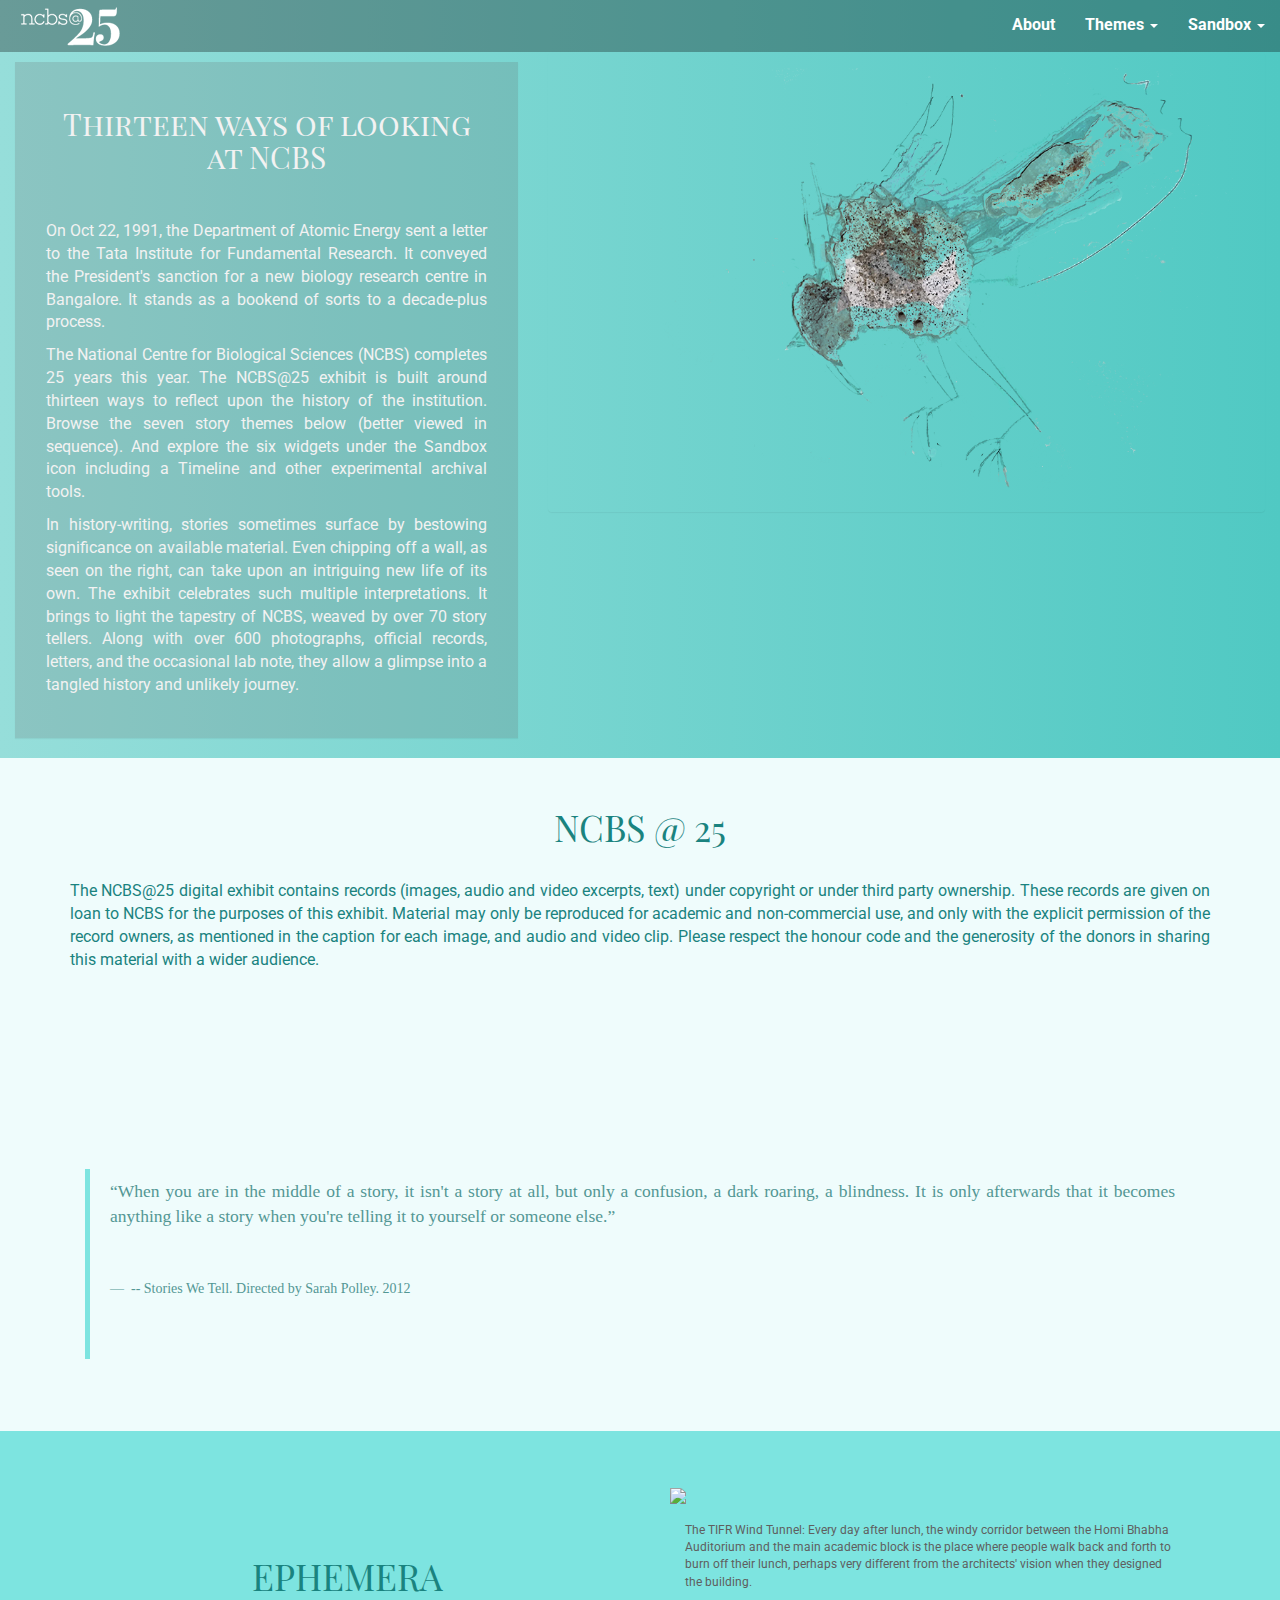
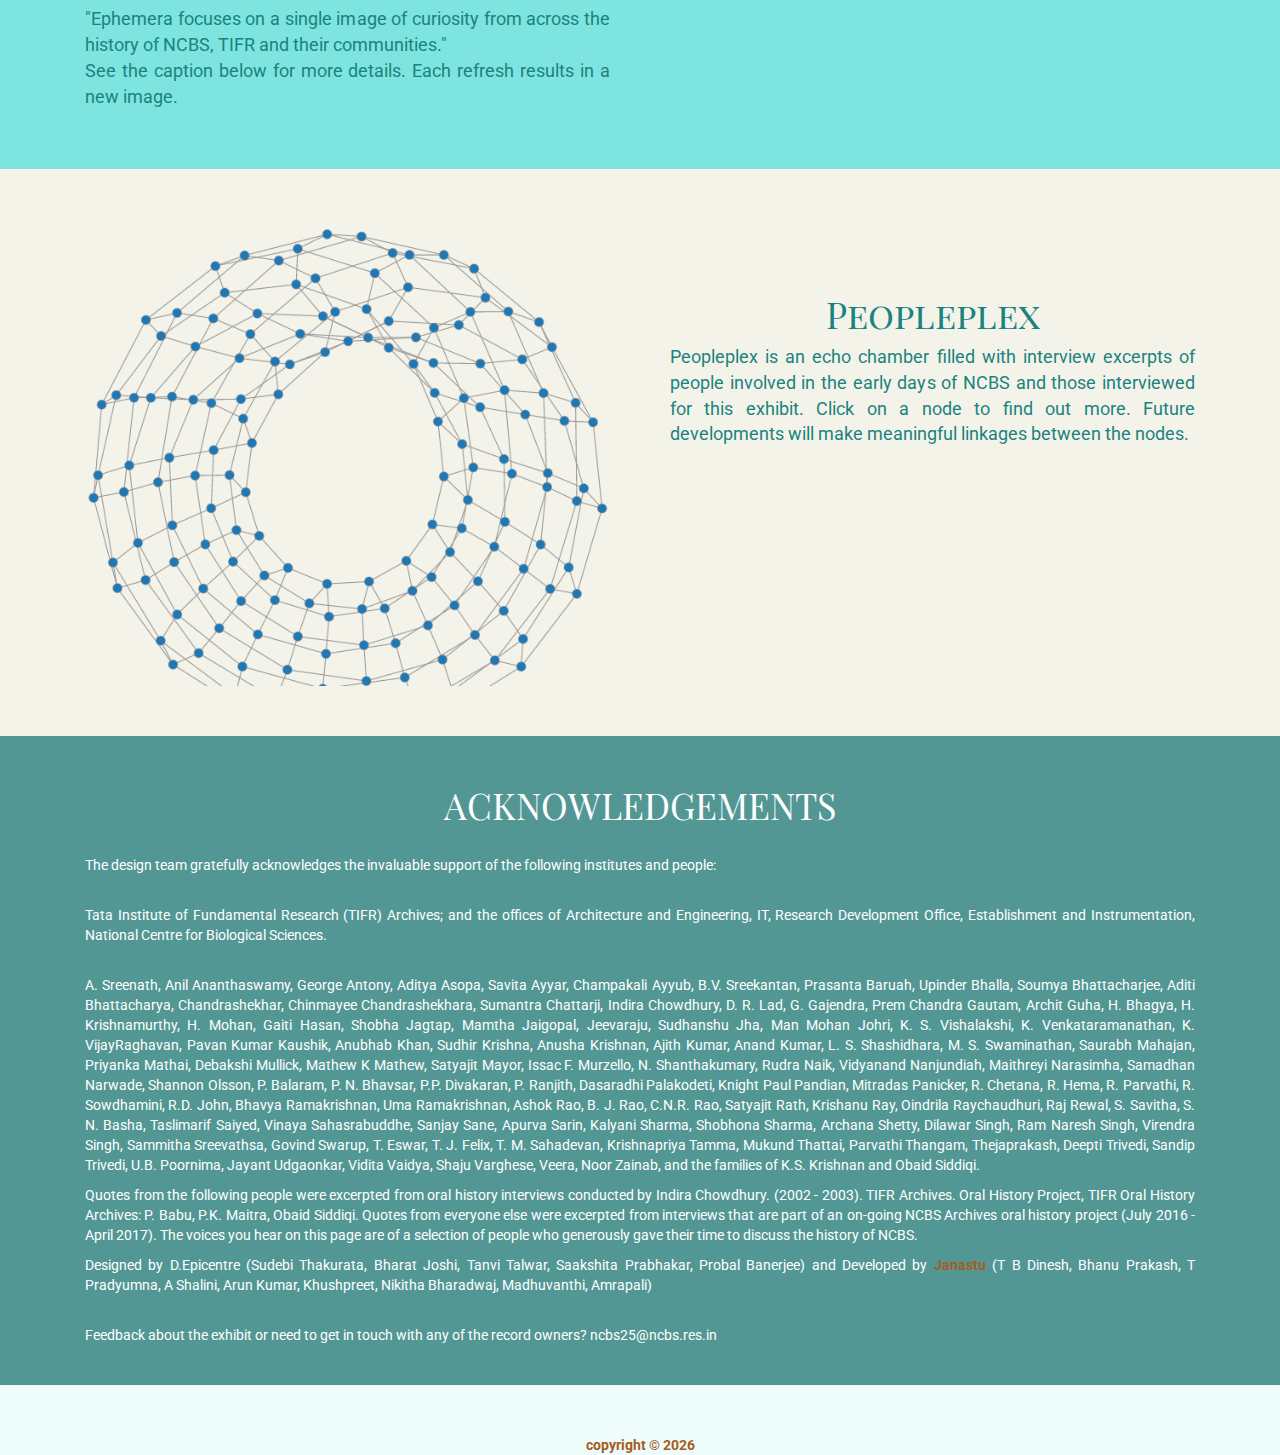
==== commit 3b49b4b9: "Fonts, styles and dummy image with new section" ====
--- a/index.html
+++ b/index.html
@@ -20,14 +20,16 @@
     <!-- Bootstrap Core CSS -->
     <link href="css/bootstrap.min.css" rel="stylesheet">
 
-    <!-- header color CSS -->
-    <link href="css/ncbs-responsive.css" rel="stylesheet">
 
     <!-- Custom CSS -->
     <link href="css/modern-business.css" rel="stylesheet">
 	<!-- NCBS CSS  -->
 	<link href="css/ncbs-responsive.css" rel="stylesheet">
 	
+    <!-- font for Blockquotes -->
+    <link href="https://fonts.googleapis.com/css?family=Permanent+Marker" rel="stylesheet">
+    <!-- Font for headings -->
+    <link href="https://fonts.googleapis.com/css?family=Permanent+Marker|Playfair+Display+SC:900" rel="stylesheet">
 	
     <!-- Custom Fonts -->
     <link href="font-awesome/css/font-awesome.min.css" rel="stylesheet" type="text/css">
@@ -200,7 +202,7 @@
                 <div class="panel home-hero-lefttext-container " > 
 
                     <div class="panel-heading home-hero-lefttext-removepadding" >
-                        <h3> Thirteen ways of looking at NCBS</h3>
+                        <h2 class="headings-font text-center"> Thirteen ways of looking at NCBS</h2>
                     </div>
 					
                     <div class="panel-body home-hero-lefttext-removepadding "  >
@@ -266,7 +268,7 @@
     <!--Container-->  
     <div id="about" class="container">
         <div class="row">
-             <h3 class="text-center">NCBS @ 25</h3>
+             <h1 class="headings-font text-center">NCBS @ 25</h1>
         
              <br/>
 
@@ -286,9 +288,10 @@
 
             <div>
 
-                <blockquote><p>“When you are in the middle of a story, it isn't a story at all, but only a confusion, a dark roaring, a blindness. It is only afterwards that it becomes anything like a story when you're telling it to yourself or someone else.”</p>
+                <blockquote class="ncbs-blockquotes"><p>“When you are in the middle of a story, it isn't a story at all, but only a confusion, a dark roaring, a blindness. It is only afterwards that it becomes anything like a story when you're telling it to yourself or someone else.”</p>
                   <footer> -- Stories We Tell. Directed by Sarah Polley. 2012</footer>
                 </blockquote>
+              
 
                 <br/>
                 
@@ -312,7 +315,7 @@
 
                     <div class="col-sm-6">
                         <div id="ephemera-text-wrap">
-                        <h3 class="text-center">EPHEMERA</h3>
+                        <h1 class="headings-font text-center">EPHEMERA</h1>
                         <p>"Ephemera focuses on a single image of curiosity from across the history of NCBS, TIFR and their communities."<br />See the caption below for more details. Each refresh results in a new image.</p>
                     </div>
                     </div>
@@ -326,6 +329,34 @@
             </div>
         </div>
         <!-- Ephemera END -->
+
+
+        <!-- Peopleplex section start -->
+        <div id="home-peopleplex">
+            <div class="container">
+                <div class="row">
+
+
+                      <div class="col-sm-6">
+                        <div id="home-peopleplex-img-container">
+                            <img src="images/peopleplex-screenshot.png" style="width: 100%;">
+                            
+                        </div>
+                    </div>
+                    <div class="col-sm-6">
+                        <div id="home-peopleplex-text-wrap">
+                        <h1 class="headings-font text-center">Peopleplex</h1>
+                        <p>Peopleplex is an echo chamber filled with interview excerpts of people involved in the early days of NCBS and those interviewed for this exhibit. Click on a node to find out more. Future developments will make meaningful linkages between the nodes.</p>
+                    </div>
+                    </div>
+                  
+                </div>
+            </div>
+        </div>
+         <!-- Peopleplex section END -->
+
+ <!-- Spacetour section start -->
+  <!-- Spacetour section start -->
 
     <!-- Acknowledgements start --> 
     <div class="ack-section" >
@@ -337,7 +368,7 @@
               
             <!--Column grid--> 
            <div class="col-xs-12">
-            <h3 class="text-center">ACKNOWLEDGEMENTS</h3>
+            <h1 class="headings-font text-center">ACKNOWLEDGEMENTS</h1>
             <br/>
             <p>The design team gratefully acknowledges the invaluable support of the following institutes and people:</p>
             <br/>
--- a/css/ncbs-responsive.css
+++ b/css/ncbs-responsive.css
@@ -9,6 +9,14 @@
      text-align: justify;
 }
 
+/* Fonts */
+.headings-font{
+    font-family: 'Playfair Display SC', serif;
+}
+
+.ncbs-blockquotes{
+    font-family: 'Permanent Marker', cursive;
+}
 /* anchor links */
 a {
     color: #a65c21;
@@ -205,16 +213,7 @@
 filter: progid:DXImageTransform.Microsoft.gradient( startColorstr='#aed7d3', endColorstr='#638585',GradientType=0 ); / ie6-9 */
 }
 
-.home-hero-lefttext-container{
-    margin-top: 10px;
-    background-color: rgba(102, 102, 102, 0.2);
-    font-size: 16px;
-    font-family: 'Roboto', sans-serif;
-    color: #f2f2f2;
-    padding: 15px;
-    border-radius: 0px;
-    
-}
+
 
 
 .home-hero-lefttext-removepadding h3 {
@@ -238,10 +237,9 @@
     padding:30px;
     color: rgba(17, 17, 17, 0.7);
     font-size:16px;
-}
-#about h3 {
-    color: #1a837f;
-}
+    color: #1a837f;
+}
+
 .theme-about-video {
     /*margin-left: 8%;*/
     width: 100%;
@@ -279,6 +277,7 @@
 #ephemera-text-wrap {
     padding:15px;
     margin-top: 10%;
+    color: #1a837f;
 }
 .captionEphImg {
     padding:15px;
@@ -288,7 +287,25 @@
         font-size: 12px;
 }
 /* END Ephemera */
-
+/* Peopleplex section start */
+#home-peopleplex {
+    background-color: #f4f3e9;
+    padding:35px;
+    font-size:18px;
+    color:#fff;
+}
+#home-peopleplex h3 {
+    color: #1a837f;
+}
+#home-peopleplex-img-container {
+    padding:15px;
+}
+#home-peopleplex-text-wrap {
+    padding:15px;
+    margin-top: 10%;
+    color: #1a837f;
+}
+/* Peopleplex section END */
 
 /* Acknowledgements section*/
 .ack-section{
